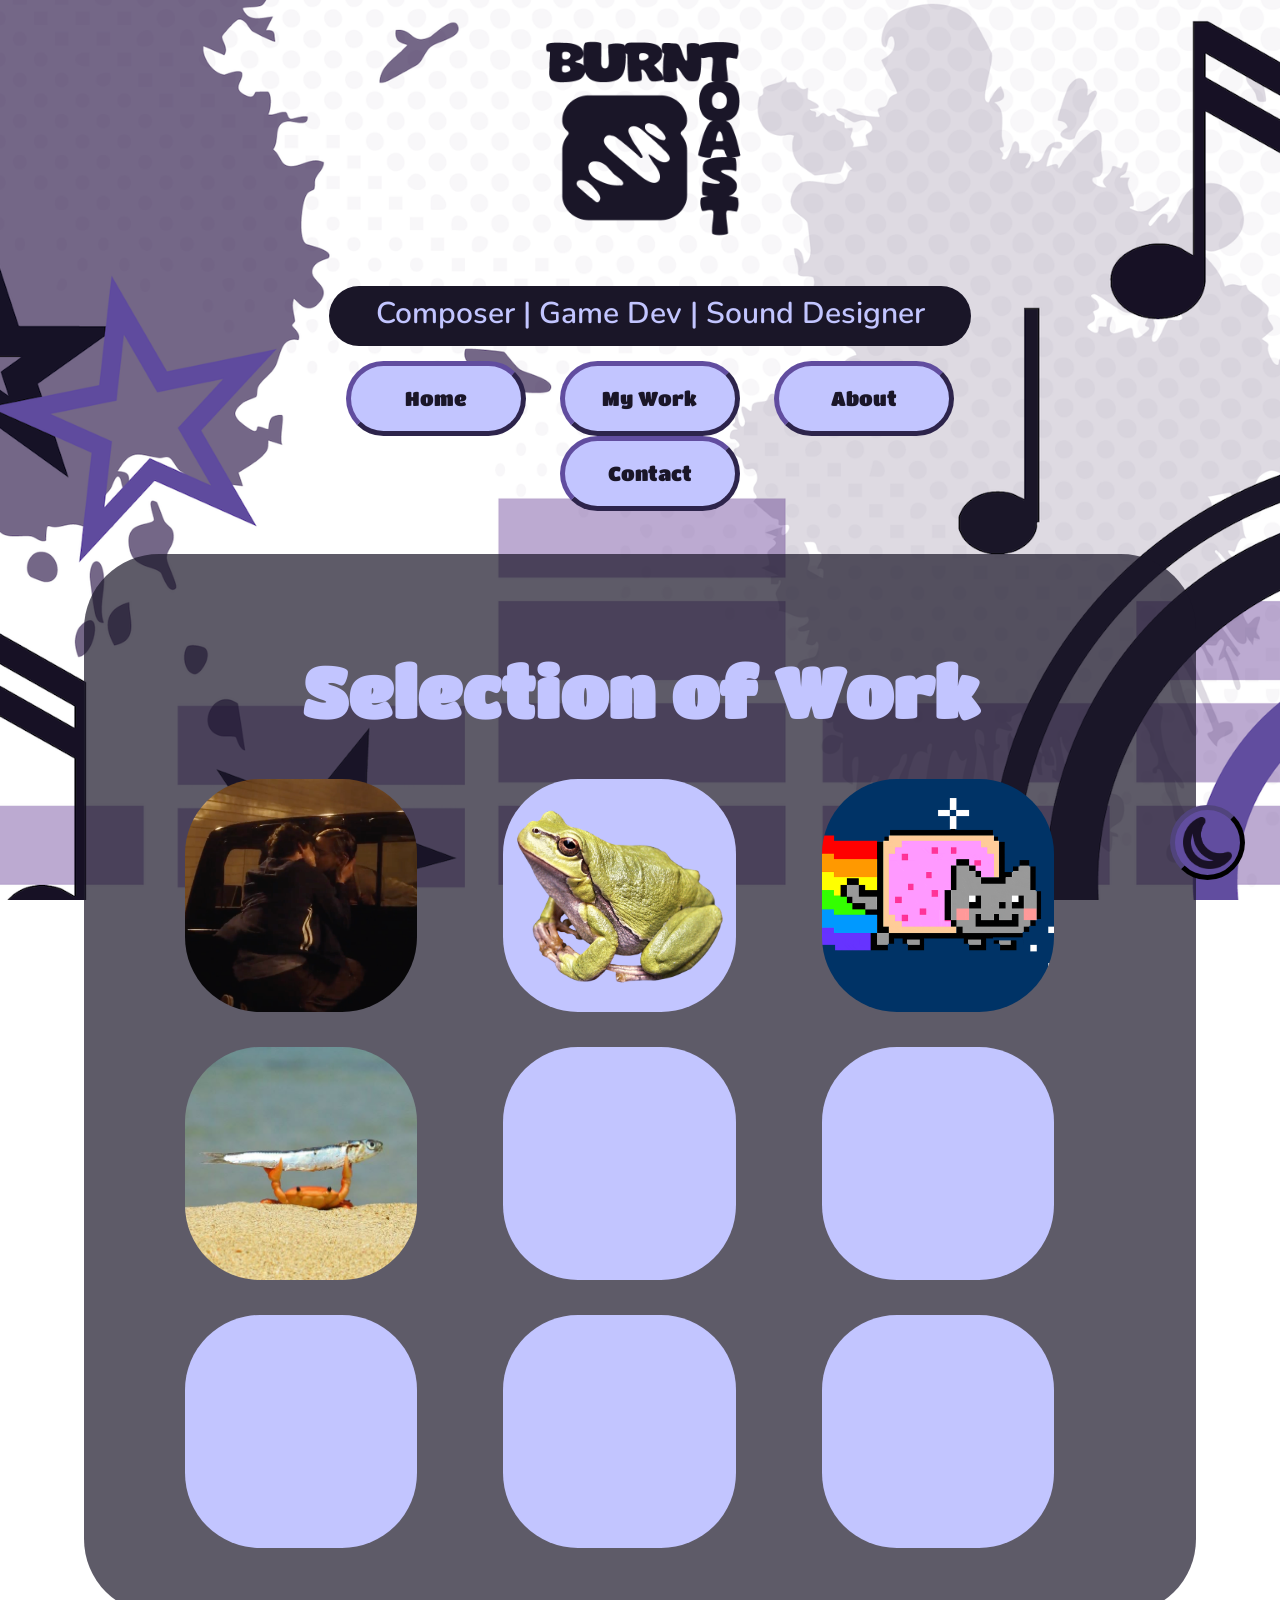
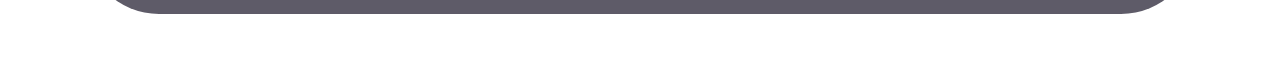
==== index.html @ e5d96123 "Implement video popup for work2 section Added overlay for work2 with a video popup." ====
<!DOCTYPE html>
<html lang="en">
    <title> Burnt Toast </title>
    <link rel="icon" type="img/png" href="images/logo_only.png">
    <head>
        <meta charset="UTF-8">
        <meta name="viewport" content="width=device-width, initial-scale=1.0">
        <link rel="stylesheet" href="portfolio_style.css">
        <script src="portfolio.js" defer></script>
    </head>
    <body>
        <header>
            <div>
                <img id="logo" src="images/logo.png"> 
            </div><br>
    
            <div class="title-container">
                <h3>Composer | Game Dev | Sound Designer</h3>
            </div>

            <nav class="button-container">
                <button onclick="location.href='index.html'">Home</button>
                <button>My Work</button>
                <button onclick="location.href='about.html'">About</button>
                <button onclick="location.href='contact.html'">Contact</button>
            </nav>

        </header>

       <br>

        <div class="container">
            <h1>Selection of Work</h1><br><br>

            <div class="portfolio-grid">
                <a href="#work1">
                    <button class="portfolio-btn" id="work-1"></button>
                </a>
                <a href="#work2">
                    <button class="portfolio-btn" id="work-2"></button>
                </a>
                <button class="portfolio-btn" id="work-3"></button>
                <button class="portfolio-btn" id="work-4"></button>
                <button class="portfolio-btn" id="work-5"></button>
                <button class="portfolio-btn" id="work-6"></button>
                <button class="portfolio-btn" id="work-7"></button>
                <button class="portfolio-btn" id="work-8"></button>
                <button class="portfolio-btn" id="work-9"></button>
            </div>
        </div>

        <div id="work1" class="overlay">
         <div class="popup">
                <div class="window-top">
                    <a href="#">
                        <button class="close-btn" aria-label="Close">✖</button>
                    </a>
                </div>
                <div class="video-window">
                    <iframe width="560" height="315" src="https://www.youtube.com/embed/g1ulXVeBucA?si=qQKRrXP6M-R_oeDP" allow="accelerometer; autoplay; clipboard-write; encrypted-media; gyroscope; picture-in-picture; web-share" allowfullscreen></iframe>
                </div>
            </div>
        </div>

        <div id="work2" class="overlay">
         <div class="popup">
                <div class="window-top">
                    <a href="#">
                        <button class="close-btn" aria-label="Close">✖</button>
                    </a>
                </div>
                <div class="video-window">
                    <iframe width="560" height="315" src="https://www.youtube.com/embed/Xpf5P7X0sNo?si=oYsHdub9m-ae8KLL" title="YouTube video player" frameborder="0" allow="accelerometer; autoplay; clipboard-write; encrypted-media; gyroscope; picture-in-picture; web-share" referrerpolicy="strict-origin-when-cross-origin" allowfullscreen></iframe>
                </div>
            </div>
        </div>
        
        <button id="darkmode-btn" class="darkmode-btn"></button>

        <footer></footer>
    </body>

</html>
---- portfolio_style.css ----
@import url('https://fonts.googleapis.com/css2?family=Titan+One&display=swap');
@import url('https://fonts.googleapis.com/css2?family=Nunito:ital,wght@0,200..1000;1,200..1000&display=swap');


:root{
    --background-image: 'images/busi\ card\ BEEG-01\ copy.png';
    --logo: "images/logo.png"
    --logo-only: "images/logo_only.png"
    --btn-background-colour: #ffffff
    --btn-border-colour: #c2c5ff
}

.light-mode{
    background-image: url('images/white-bg.png');
    --logo: "images/logo(purp).png"
    --logo-only: "images/logo_only(purp).png"
    --btn-background-colour: #614d9f
    --btn-border-colour: #1a1628
}


body {
    background-size: cover;
    background-position: center;
    background-repeat: no-repeat;
    background-attachment: fixed;
    
    height: 100vh;
    display: block;
    justify-content: center;
    align-items: center;

    cursor: url('images/forg.png'), auto;
}

#purple-bg {
    background-image: url('images/busi\ card\ BEEG-01\ copy.png');
}

#white-bg {
    background-image: url('images/white-bg.png');
}

footer {
    height: 50px;
}

button {
    width: 180px;
    height: 75px;
    margin-left: 15px;
    margin-right: 15px;
    border-radius: 75px;
    border-width: 5px;
    border-color: #614d9f;
    background-color: #c2c5ff;

    /*text*/
    color: #1a1628;
    font-family: 'Titan One';
    font-size: 20px;
    font-weight: 300;
}

button:hover {
    transform: scale(1.1);

    border-color: #c2c5ff;
    background-color: #ffffff;

    /*text*/
    color: #614d9f;
    font-family: 'Titan One';
    font-size: 20px;
    font-weight: 300;
}

.darkmode-btn {
    background-image: url(images/buttons/sun.png);
    background-size: 75%;
    background-position: center;
    background-repeat: no-repeat;
    background-color: #ffffff;
    border-color: #c2c5ff;

    width: 75px;
    height: 75px;
    display: block;
    position: fixed;

    bottom: 20px;
    right: 20px;
}

.contact-button {
    display: block;
    margin: 0;
    border: none;
    border-radius: 0px;
    width: 550px;
    height: 70px;

    background-color: rgba(0,0,0,0);
    background-size: 90%;
    background-position: left;
    background-repeat: no-repeat;
}

.contact-button:hover {
    transform: scale(1.2);
    background-color: rgba(0,0,0,0);
}

#youtube-btn {
    background-image: url('images/buttons/youtube.png');
}

#itch-btn {
    background-image: url('images/buttons/itch.png');
}

#bsky-btn {
    background-image: url('images/buttons/bsky.png');
}

header {
    top: 0;
    margin-top: 0;
    display: block;
    align-items: center;
    justify-content: center;
    width: 100%;
    padding: 10px;
}

header img {
    max-height: 240px;
    width: auto;
    display: block;
    margin: 0 auto 10px;
}

.logo {
    max-height: 240px;
    width: auto;
    display: block;
    margin: 0 auto 10px;
}

.title-container {
    margin: auto;
    width: 50%;
    height: 50px;
    border-radius: 75px;
    background-color: #1a1628;
    padding: 5px;

    justify-content: center;
    align-items: center;

    text-align: center;
    color: #c2c5ff;
    font-family: 'Nunito';
    font-weight: 600;
    font-size: 30px;
    line-height: 1.2;
}

.button-container {
    display: block;
    margin: auto;
    width: 60%;
    height: auto;
    padding: 15px;
    justify-content: space-between;
    align-items: center;

    text-align: center;
}

.contact-card {
    background-image: url('images/contact\ card\ blank.png');
    background-size: cover;
    background-position: center;
    background-repeat: no-repeat;

    align-items: flex-end;
    justify-content: flex-end;

    margin: 0 auto;
    margin-top: 5%;
    margin-bottom: 5%;
    display: flex;
    flex-direction: column;
    width: 120vh;
    height: 60vh;
    padding: 50px;
    border-radius: 65px;
}

.container {
    margin: 0 auto;
    display: block;
    width: 80%;
    padding: 50px;
    border-radius: 75px;
    background-color: rgba(26, 22, 40, .7);
    text-align: center;
    justify-content: center;
    align-items: center;
}

.portfolio-grid {
    margin: 0 auto;
    display: grid;
    width: 90%;
    grid-template-columns: 1fr 1fr 1fr;
    grid-template-rows: 1fr 1fr 1fr;
    row-gap: 5%;
    column-gap: 5%;
    align-content: center;
    margin-bottom: 5%;
}

.portfolio-btn {
    grid-area: unset;
    background-image: unset;
    background-size: cover;
    background-repeat: no-repeat;
    background-position: center;
    display: flex;
    justify-content: center;
    align-items: center;
    border-width: 0px;

    margin: 0px;

    aspect-ratio: 1 / 1;
    width: 85%;
    padding-top: 85%;
}

#work-1{
    background-image: url('images/perks-of-being-a-wallflower-thumbnail.png');
}

#work-2{
    background-image: url('images/forg.png');
    background-size: contain;
}

#work-3{
    background-image: url('images/nyan-cat.gif');
}

#work-4{
    background-image: url('images/crab.jpg');
}

#work-5{
    background-image: unset;
}

#work-6{
    background-image: unset;
}

#work-7{
    background-image: unset;
}

#work-8{
    background-image: unset;
}

#work-9{
    background-image: unset;
}

.article-grid {
    background-color: #614d9f;
    margin: 0 auto;
    display: grid;
    width: 90%;
    grid-template-columns: 1fr 1fr 1fr 1fr 1fr;
    grid-template-rows: 1fr 1fr 1fr 1fr 1fr;
    row-gap: 5%;
    column-gap: 5%;
    align-content: center;
    margin-bottom: 5%;
}

.article-grid img {
    border-radius: 75px;
}

.popup {
      margin: 70px auto;
      width: 500px;
      position:fixed;
      justify-self: center;
      align-self: center;
      z-index: 999;
      background: transparent;
}
.overlay {
    position: fixed;
    background-color: rgba(0, 0, 0, 0.5);
    top: 0;
    bottom: 0;
    left: 0;
    right: 0;
    visibility: hidden;
    opacity: 0;
    z-index: -1;

    display: flex;
    align-items: center;
    justify-content: center;
}
.overlay:target {
    visibility: visible;
    opacity: 1;
    z-index: 999;
}

.video-window {
    background-color: #c2c5ff;
    border: 3px solid #1a1628;
    border-top: 0px;
    border-radius: 0px 0px 15px 15px;
    height: auto;
    width: 600px;
    padding: 20px 10px;
    display: flex;

    justify-content: center;
    align-items: center;
}
.window-top {
    background-color: #614d9f;
    border: 3px solid #1a1628;
    border-radius: 15px 15px 0px 0px;
    height: 50px;
    width: 600px;
    padding: 0px 10px;
    display: flex;

    justify-content: right;
    align-items: center;
}

.close-btn {
    background-color: #c2c5ff;
    border: 3px solid #1a1628;
    border-radius: 5px;
    width: auto;
    height: auto;
}



h1 {
    text-align: center;
    color: #c2c5ff;
    font-family: 'Titan One';
    font-size: 70px;
}

h2 {
    text-align: center;
    color: #c2c5ff;
    font-family: 'Titan One';
    font-size: 50px;
}

h3 {
    margin-top: 5px;
    color: #c2c5ff;
    font-family: 'Nunito';
    font-weight: 600;
    font-size: 30px;
}

p {
    color: #c2c5ff;
    font-family: 'Nunito';
    font-weight: 300;
    font-size: 20px;
}
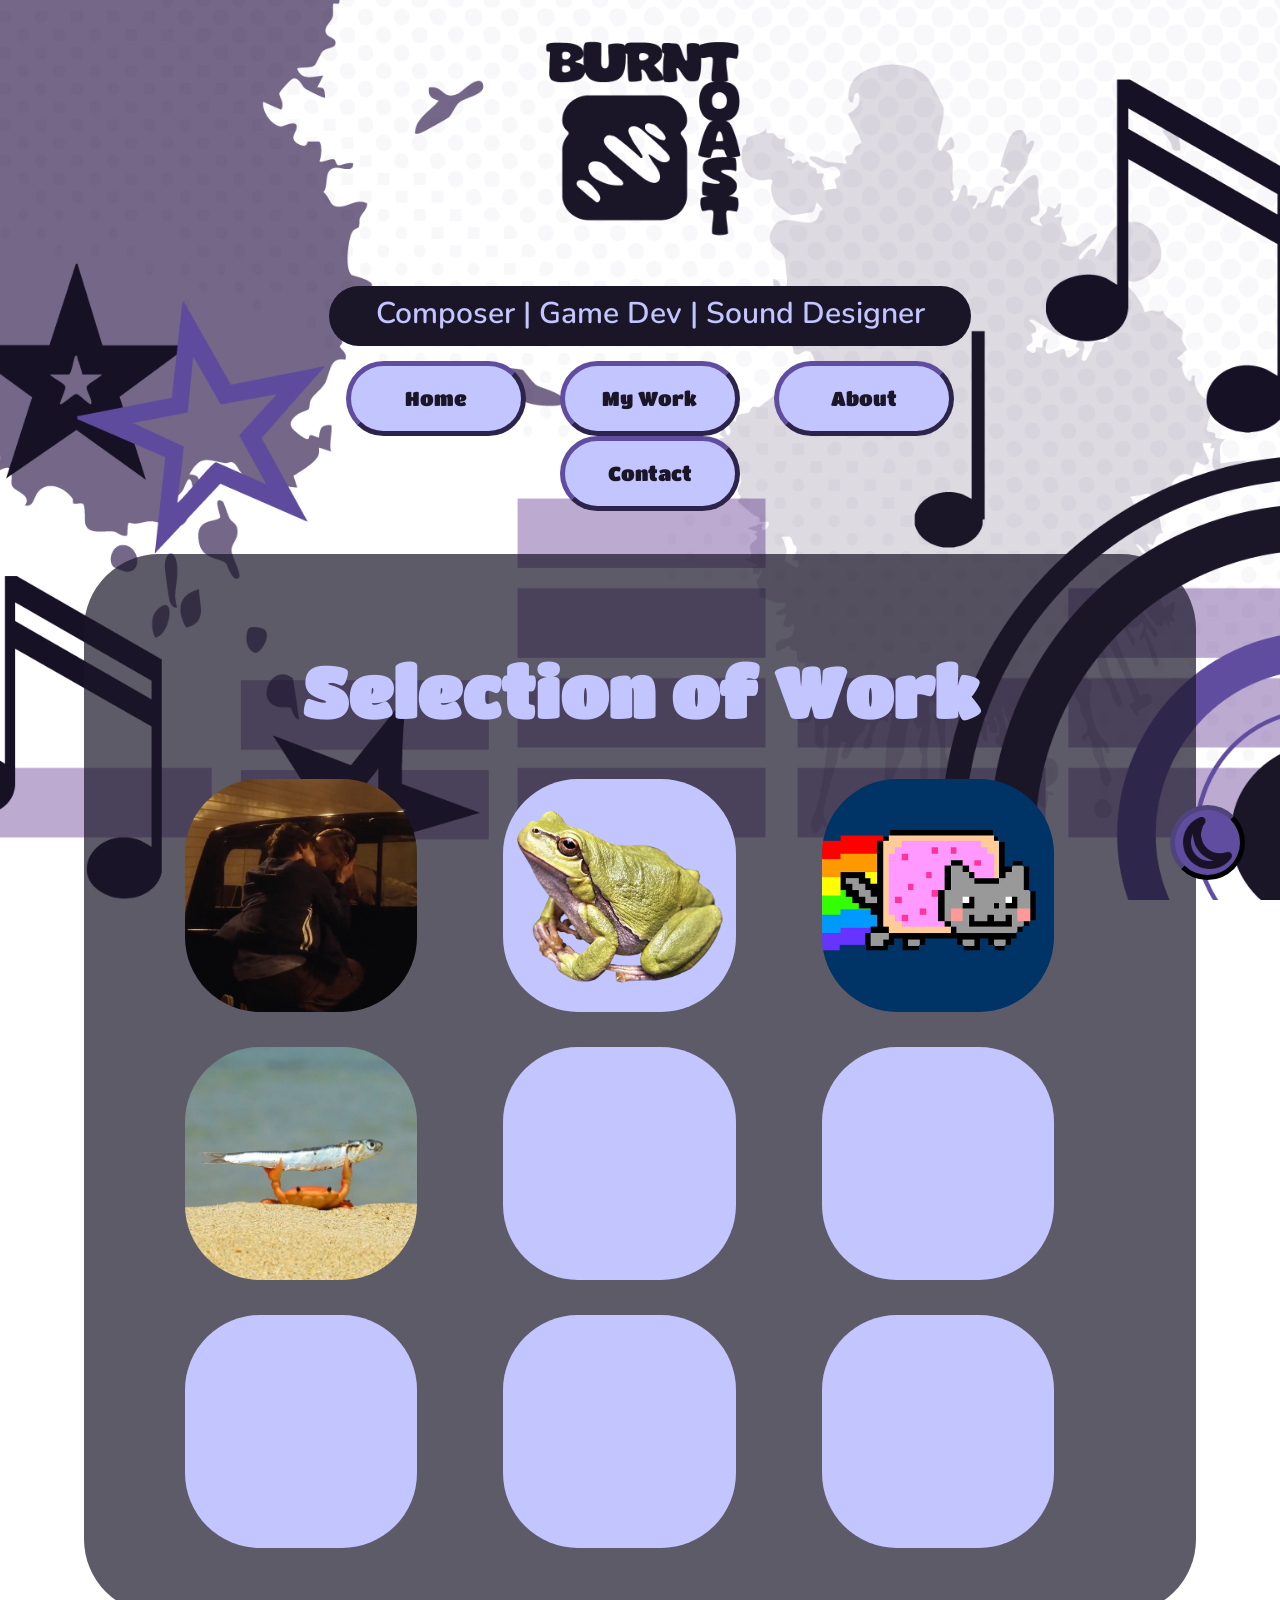
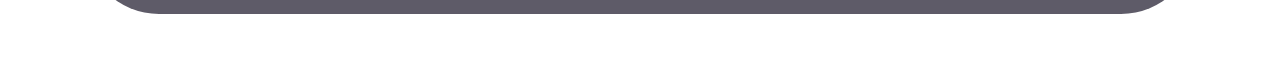
==== commit 68d3e6b6: "Add id attribute to iframes in index.html" ====
--- a/index.html
+++ b/index.html
@@ -57,7 +57,7 @@
                     </a>
                 </div>
                 <div class="video-window">
-                    <iframe width="560" height="315" src="https://www.youtube.com/embed/g1ulXVeBucA?si=qQKRrXP6M-R_oeDP" allow="accelerometer; autoplay; clipboard-write; encrypted-media; gyroscope; picture-in-picture; web-share" allowfullscreen></iframe>
+                    <iframe id="video" width="560" height="315" src="https://www.youtube.com/embed/g1ulXVeBucA?si=qQKRrXP6M-R_oeDP" allow="accelerometer; autoplay; clipboard-write; encrypted-media; gyroscope; picture-in-picture; web-share" allowfullscreen></iframe>
                 </div>
             </div>
         </div>
@@ -70,7 +70,7 @@
                     </a>
                 </div>
                 <div class="video-window">
-                    <iframe width="560" height="315" src="https://www.youtube.com/embed/Xpf5P7X0sNo?si=oYsHdub9m-ae8KLL" title="YouTube video player" frameborder="0" allow="accelerometer; autoplay; clipboard-write; encrypted-media; gyroscope; picture-in-picture; web-share" referrerpolicy="strict-origin-when-cross-origin" allowfullscreen></iframe>
+                    <iframe id="video" width="560" height="315" src="https://www.youtube.com/embed/Xpf5P7X0sNo?si=oYsHdub9m-ae8KLL" title="YouTube video player" frameborder="0" allow="accelerometer; autoplay; clipboard-write; encrypted-media; gyroscope; picture-in-picture; web-share" referrerpolicy="strict-origin-when-cross-origin" allowfullscreen></iframe>
                 </div>
             </div>
         </div>
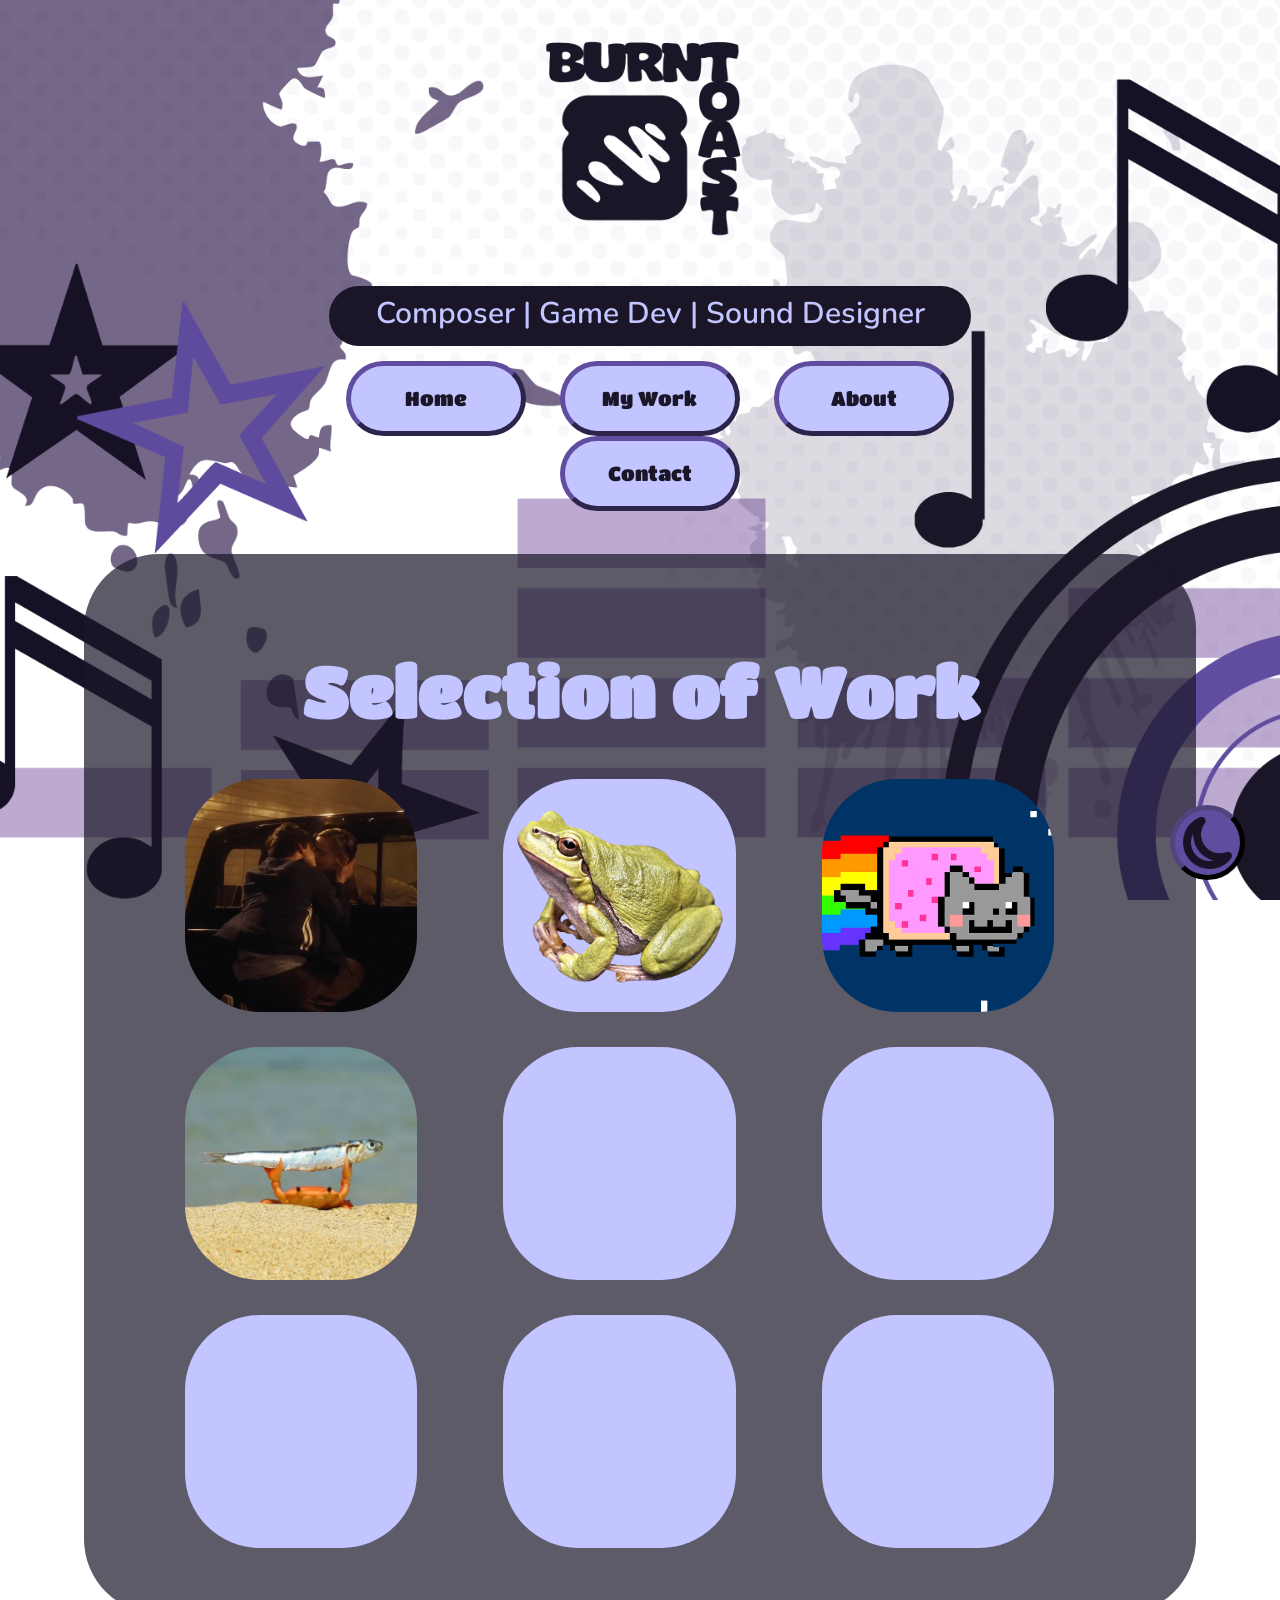
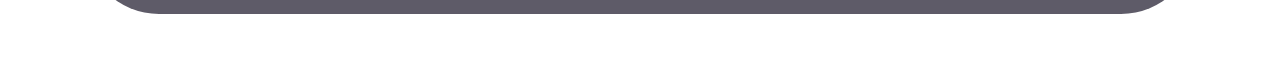
==== commit eb9ecd78: "Enhance index.html with new overlay and video updates Added overlay for work3 and updated video sour" ====
--- a/index.html
+++ b/index.html
@@ -39,13 +39,28 @@
                 <a href="#work2">
                     <button class="portfolio-btn" id="work-2"></button>
                 </a>
-                <button class="portfolio-btn" id="work-3"></button>
+                <a href="#work3">
+                    <button class="portfolio-btn" id="work-3"></button>
+                </a>
                 <button class="portfolio-btn" id="work-4"></button>
                 <button class="portfolio-btn" id="work-5"></button>
                 <button class="portfolio-btn" id="work-6"></button>
                 <button class="portfolio-btn" id="work-7"></button>
                 <button class="portfolio-btn" id="work-8"></button>
                 <button class="portfolio-btn" id="work-9"></button>
+            </div>
+        </div>
+
+        <div id="dud cos it wont work without this" class="overlay">
+         <div class="popup">
+                <div class="window-top">
+                    <a href="#">
+                        <button class="close-btn" aria-label="Close">✖</button>
+                    </a>
+                </div>
+                <div class="video-window">
+                    <iframe id="video" width="560" height="315" src="https://www.youtube.com/embed/g1ulXVeBucA?si=6zkkTfJwKCC04uoI" title="YouTube video player" allow="accelerometer; autoplay; clipboard-write; encrypted-media; gyroscope; picture-in-picture; web-share" referrerpolicy="strict-origin-when-cross-origin" allowfullscreen></iframe>
+                </div>
             </div>
         </div>
 
@@ -57,7 +72,7 @@
                     </a>
                 </div>
                 <div class="video-window">
-                    <iframe id="video" width="560" height="315" src="https://www.youtube.com/embed/g1ulXVeBucA?si=qQKRrXP6M-R_oeDP" allow="accelerometer; autoplay; clipboard-write; encrypted-media; gyroscope; picture-in-picture; web-share" allowfullscreen></iframe>
+                    <iframe id="video" width="560" height="315" src="https://www.youtube.com/embed/g1ulXVeBucA?si=6zkkTfJwKCC04uoI" title="YouTube video player" allow="accelerometer; autoplay; clipboard-write; encrypted-media; gyroscope; picture-in-picture; web-share" referrerpolicy="strict-origin-when-cross-origin" allowfullscreen></iframe>
                 </div>
             </div>
         </div>
@@ -70,7 +85,20 @@
                     </a>
                 </div>
                 <div class="video-window">
-                    <iframe id="video" width="560" height="315" src="https://www.youtube.com/embed/Xpf5P7X0sNo?si=oYsHdub9m-ae8KLL" title="YouTube video player" frameborder="0" allow="accelerometer; autoplay; clipboard-write; encrypted-media; gyroscope; picture-in-picture; web-share" referrerpolicy="strict-origin-when-cross-origin" allowfullscreen></iframe>
+                    <iframe id="video" width="560" height="315" src="https://www.youtube.com/embed/Xpf5P7X0sNo?si=oYsHdub9m-ae8KLL" title="YouTube video player" allow="accelerometer; autoplay; clipboard-write; encrypted-media; gyroscope; picture-in-picture; web-share" referrerpolicy="strict-origin-when-cross-origin" allowfullscreen></iframe>
+                </div>
+            </div>
+        </div>
+
+        <div id="work3" class="overlay">
+         <div class="popup">
+                <div class="window-top">
+                    <a href="#">
+                        <button class="close-btn" aria-label="Close">✖</button>
+                    </a>
+                </div>
+                <div class="video-window">
+                    <iframe id="video" width="560" height="315" src="https://www.youtube.com/embed/Xpf5P7X0sNo?si=oYsHdub9m-ae8KLL" title="YouTube video player" allow="accelerometer; autoplay; clipboard-write; encrypted-media; gyroscope; picture-in-picture; web-share" referrerpolicy="strict-origin-when-cross-origin" allowfullscreen></iframe>
                 </div>
             </div>
         </div>
--- a/portfolio_style.css
+++ b/portfolio_style.css
@@ -3,7 +3,7 @@
 
 
 :root{
-    --background-image: 'images/busi\ card\ BEEG-01\ copy.png';
+    --background-image: 'images/purp-bg.png';
     --logo: "images/logo.png"
     --logo-only: "images/logo_only.png"
     --btn-background-colour: #ffffff
@@ -34,7 +34,7 @@
 }
 
 #purple-bg {
-    background-image: url('images/busi\ card\ BEEG-01\ copy.png');
+    background-image: url('images/purp-bg.png');
 }
 
 #white-bg {
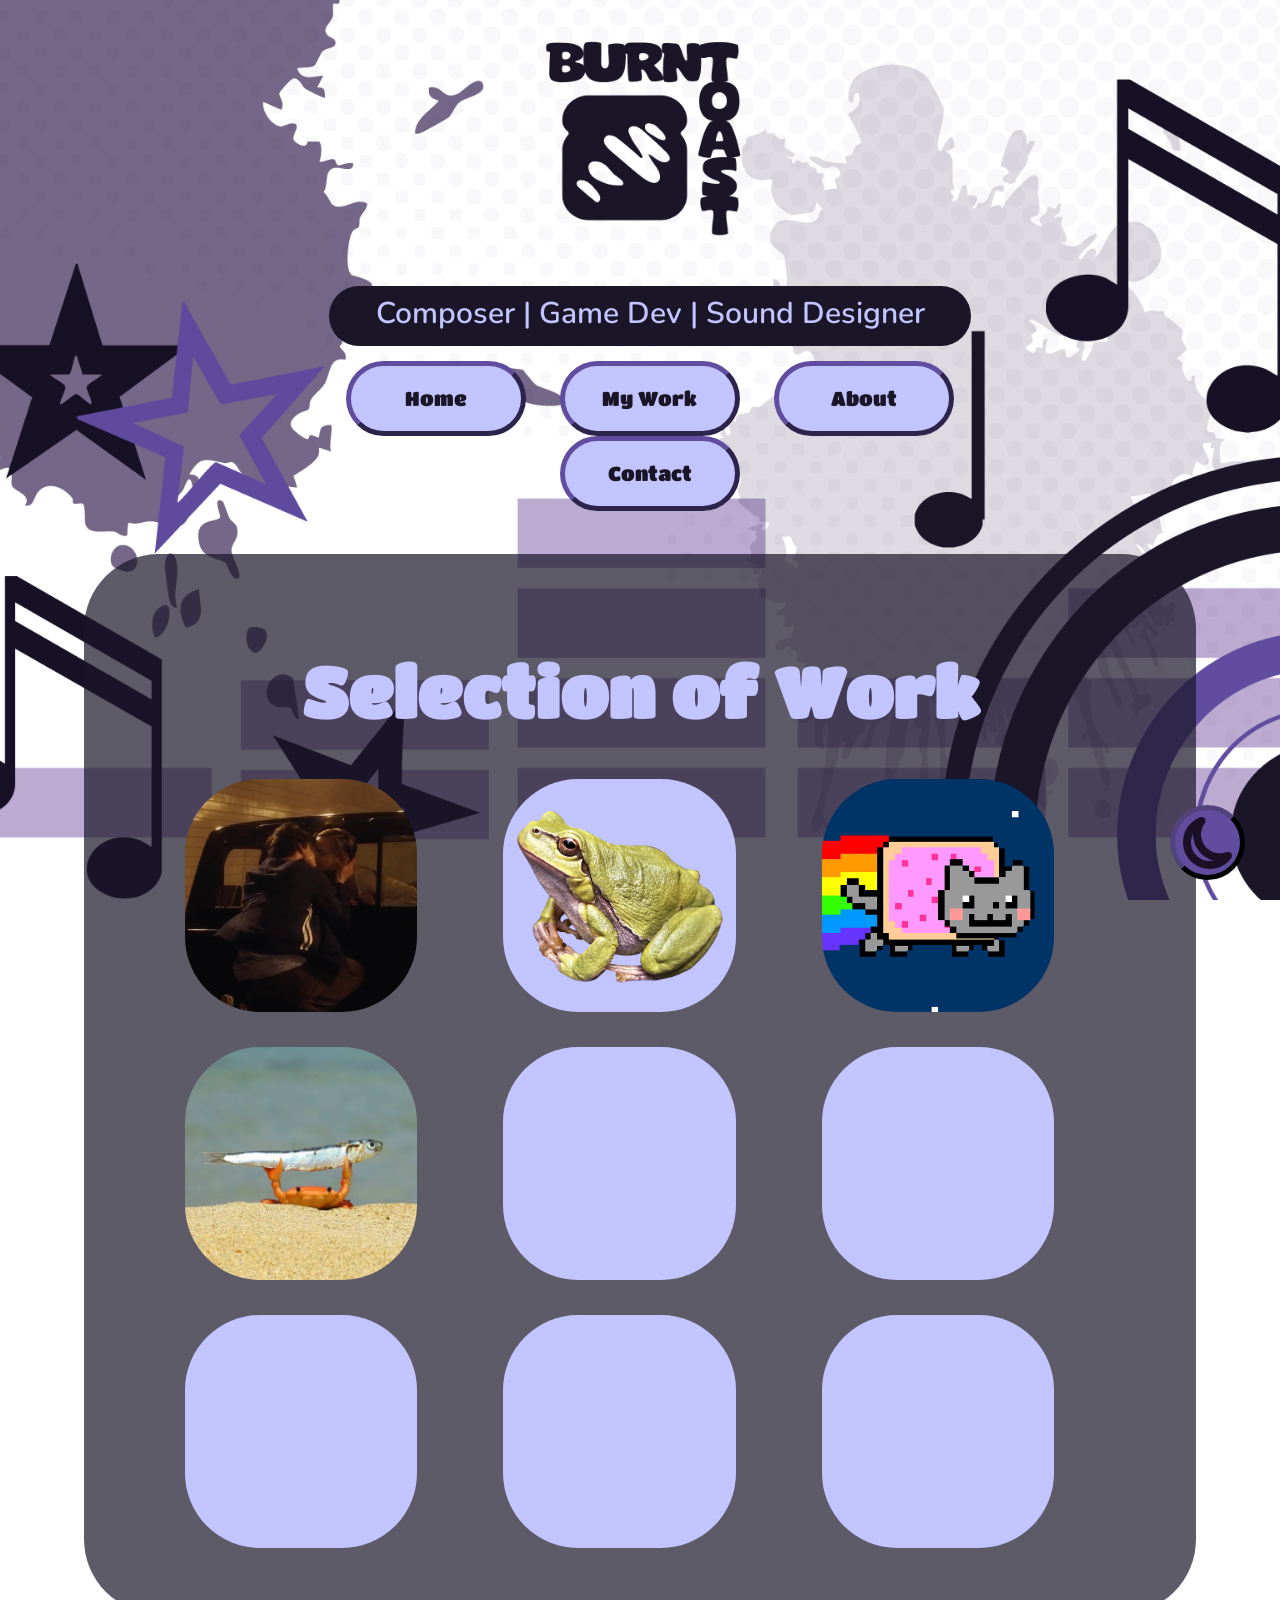
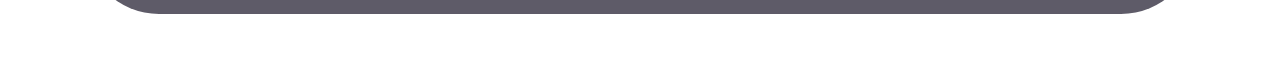
==== commit fd11e0a2: "Replace iframe IDs and maintain video sources" ====
--- a/index.html
+++ b/index.html
@@ -72,7 +72,7 @@
                     </a>
                 </div>
                 <div class="video-window">
-                    <iframe id="video" width="560" height="315" src="https://www.youtube.com/embed/g1ulXVeBucA?si=6zkkTfJwKCC04uoI" title="YouTube video player" allow="accelerometer; autoplay; clipboard-write; encrypted-media; gyroscope; picture-in-picture; web-share" referrerpolicy="strict-origin-when-cross-origin" allowfullscreen></iframe>
+                    <iframe id="video1" width="560" height="315" src="https://www.youtube.com/embed/g1ulXVeBucA?si=6zkkTfJwKCC04uoI" title="YouTube video player" allow="accelerometer; autoplay; clipboard-write; encrypted-media; gyroscope; picture-in-picture; web-share" referrerpolicy="strict-origin-when-cross-origin" allowfullscreen></iframe>
                 </div>
             </div>
         </div>
@@ -85,7 +85,7 @@
                     </a>
                 </div>
                 <div class="video-window">
-                    <iframe id="video" width="560" height="315" src="https://www.youtube.com/embed/Xpf5P7X0sNo?si=oYsHdub9m-ae8KLL" title="YouTube video player" allow="accelerometer; autoplay; clipboard-write; encrypted-media; gyroscope; picture-in-picture; web-share" referrerpolicy="strict-origin-when-cross-origin" allowfullscreen></iframe>
+                    <iframe id="video2" width="560" height="315" src="https://www.youtube.com/embed/Xpf5P7X0sNo?si=oYsHdub9m-ae8KLL" title="YouTube video player" allow="accelerometer; autoplay; clipboard-write; encrypted-media; gyroscope; picture-in-picture; web-share" referrerpolicy="strict-origin-when-cross-origin" allowfullscreen></iframe>
                 </div>
             </div>
         </div>
@@ -98,7 +98,7 @@
                     </a>
                 </div>
                 <div class="video-window">
-                    <iframe id="video" width="560" height="315" src="https://www.youtube.com/embed/Xpf5P7X0sNo?si=oYsHdub9m-ae8KLL" title="YouTube video player" allow="accelerometer; autoplay; clipboard-write; encrypted-media; gyroscope; picture-in-picture; web-share" referrerpolicy="strict-origin-when-cross-origin" allowfullscreen></iframe>
+                    <iframe id="video3" width="560" height="315" src="https://www.youtube.com/embed/Xpf5P7X0sNo?si=oYsHdub9m-ae8KLL" title="YouTube video player" allow="accelerometer; autoplay; clipboard-write; encrypted-media; gyroscope; picture-in-picture; web-share" referrerpolicy="strict-origin-when-cross-origin" allowfullscreen></iframe>
                 </div>
             </div>
         </div>
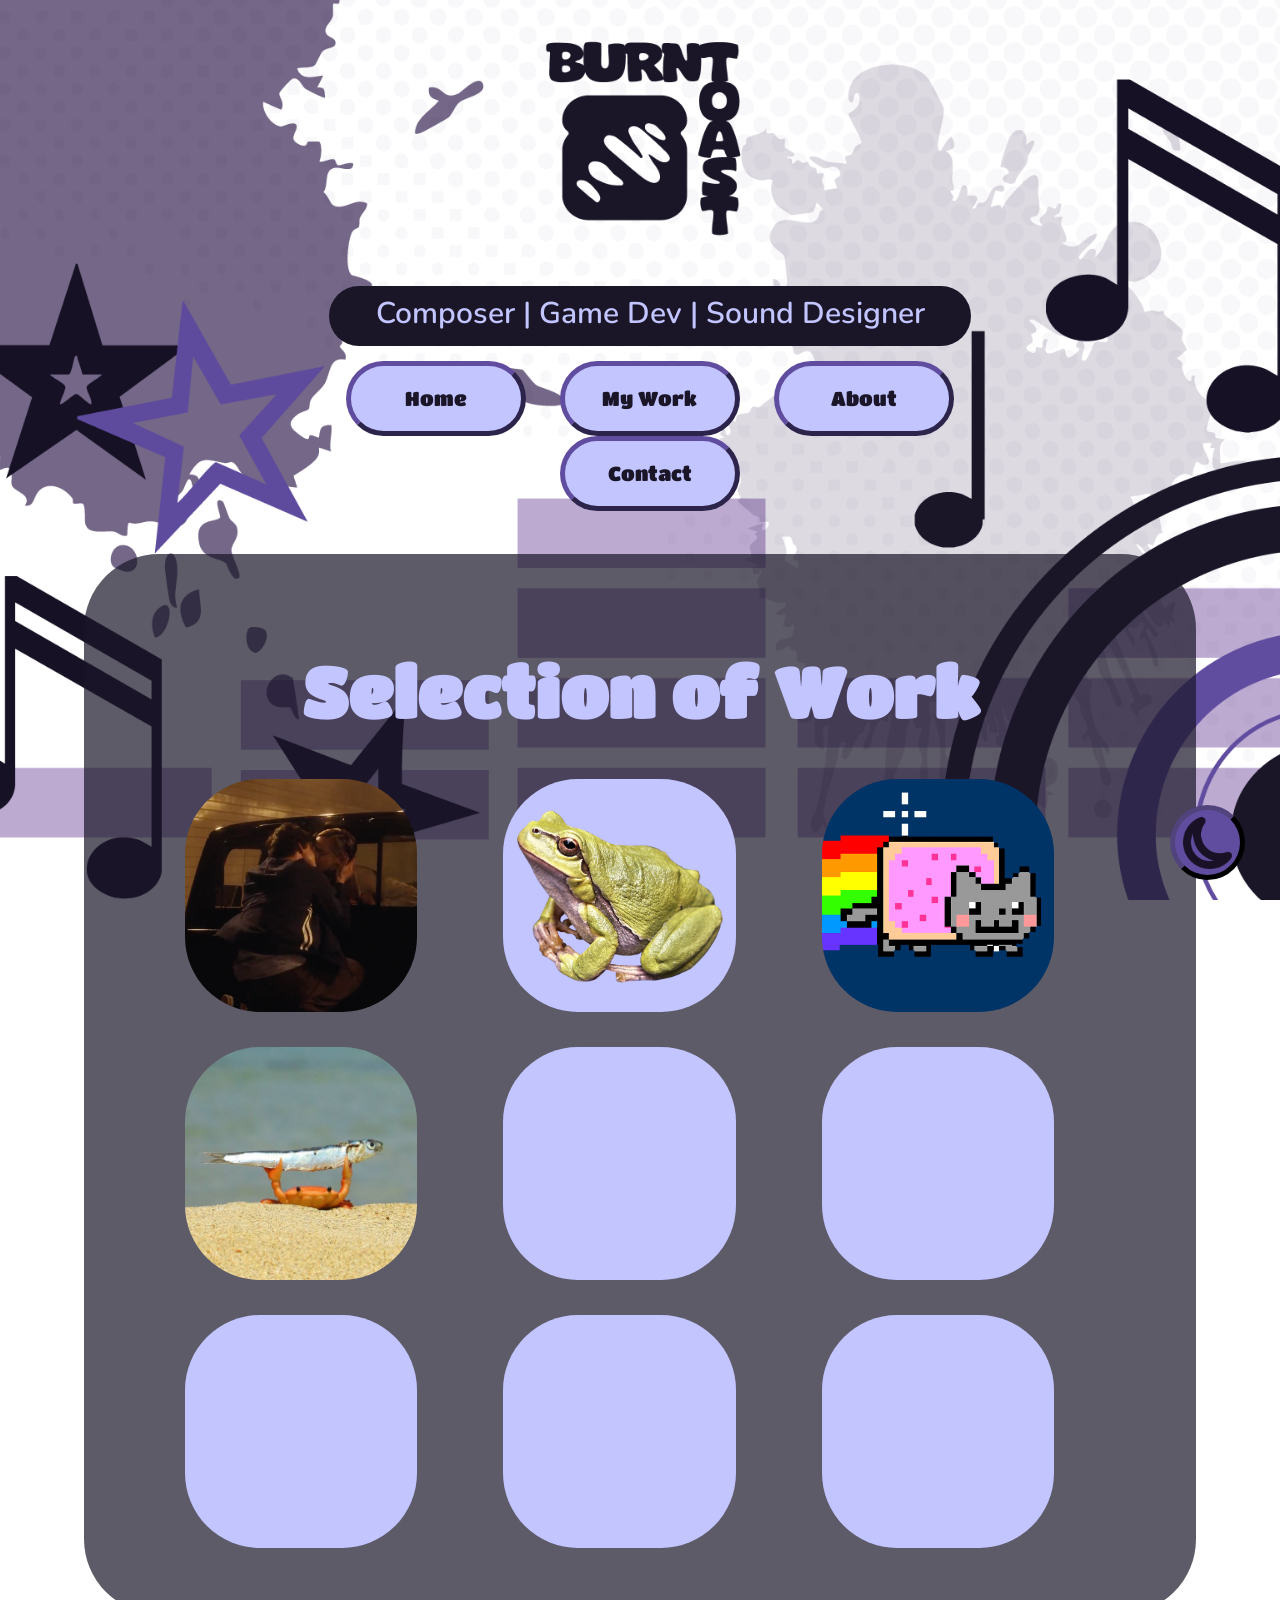
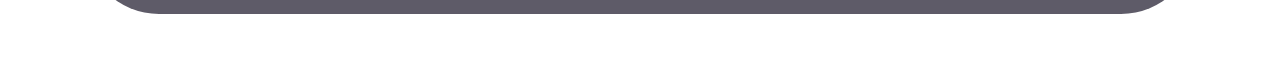
==== commit 70db94ee: "Add audio element and improve dark mode button Added audio element for button sound and enhanced dar" ====
--- a/index.html
+++ b/index.html
@@ -51,6 +51,8 @@
             </div>
         </div>
 
+        <audio id="btn-sound" src="button.wav"></audio>
+
         <div id="dud cos it wont work without this" class="overlay">
          <div class="popup">
                 <div class="window-top">
@@ -102,8 +104,21 @@
                 </div>
             </div>
         </div>
+
+        <div id="generic" class="overlay">
+         <div class="popup">
+                <div class="window-top">
+                    <a href="#">
+                        <button id="X" class="close-btn" aria-label="Close">✖</button>
+                    </a>
+                </div>
+                <div class="video-window">
+                    <iframe id="videoo" width="560" height="315" src="https://www.youtube.com/embed/g1ulXVeBucA?si=6zkkTfJwKCC04uoI" title="YouTube video player" allow="accelerometer; autoplay; clipboard-write; encrypted-media; gyroscope; picture-in-picture; web-share" referrerpolicy="strict-origin-when-cross-origin" allowfullscreen></iframe>
+                </div>
+            </div>
+        </div>
         
-        <button id="darkmode-btn" class="darkmode-btn"></button>
+        <button id="darkmode-btn" class="darkmode-btn" aria-label="Dark Mode Toggle"></button>
 
         <footer></footer>
     </body>
--- a/portfolio_style.css
+++ b/portfolio_style.css
@@ -356,6 +356,7 @@
     border-radius: 5px;
     width: auto;
     height: auto;
+    z-index: 999;
 }
 
 
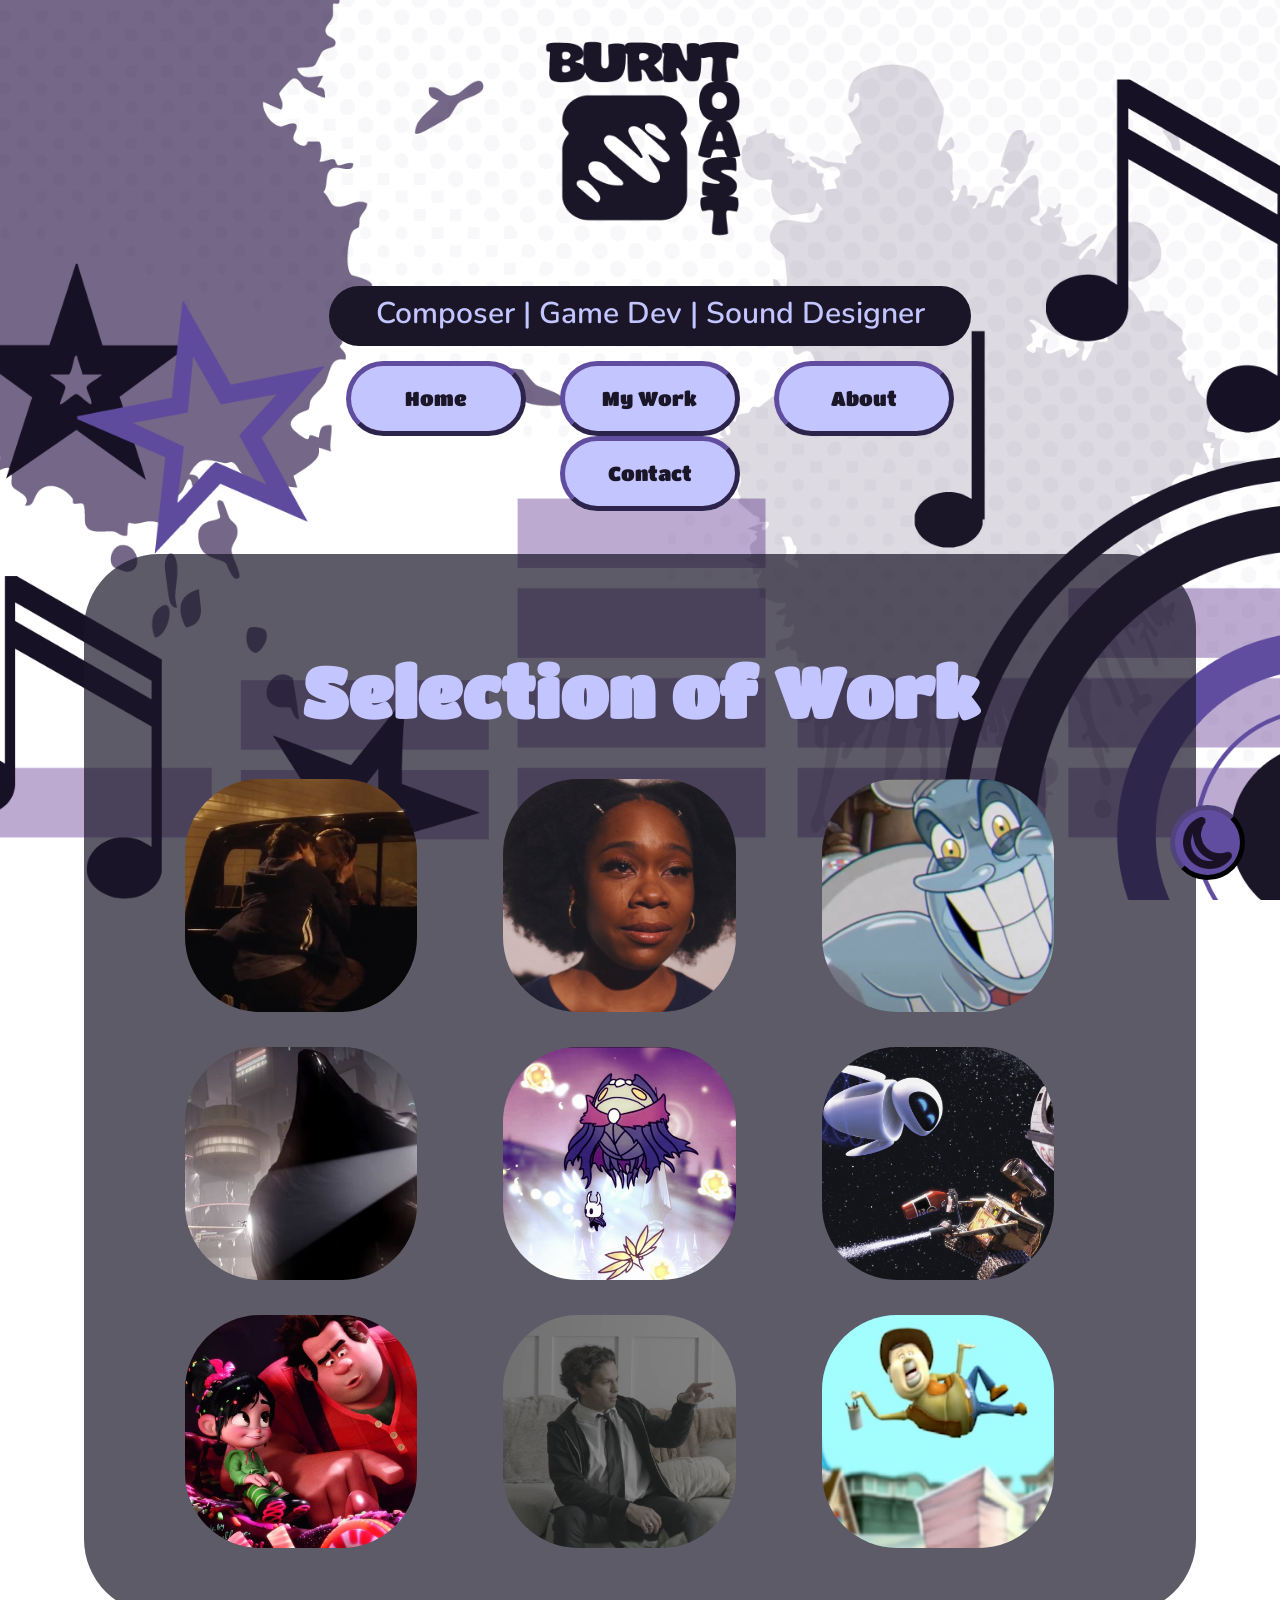
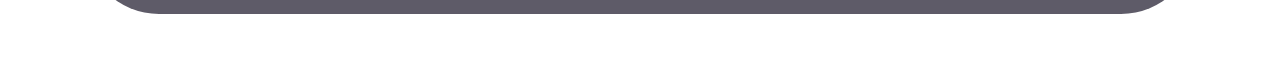
==== commit d5abd8fe: "Refactor portfolio buttons and remove overlays Replaced anchor tags with buttons for portfolio items" ====
--- a/index.html
+++ b/index.html
@@ -33,15 +33,9 @@
             <h1>Selection of Work</h1><br><br>
 
             <div class="portfolio-grid">
-                <a href="#work1">
-                    <button class="portfolio-btn" id="work-1"></button>
-                </a>
-                <a href="#work2">
-                    <button class="portfolio-btn" id="work-2"></button>
-                </a>
-                <a href="#work3">
-                    <button class="portfolio-btn" id="work-3"></button>
-                </a>
+                <button class="portfolio-btn" id="work-1"></button>
+                <button class="portfolio-btn" id="work-2"></button>
+                <button class="portfolio-btn" id="work-3"></button>
                 <button class="portfolio-btn" id="work-4"></button>
                 <button class="portfolio-btn" id="work-5"></button>
                 <button class="portfolio-btn" id="work-6"></button>
@@ -52,58 +46,6 @@
         </div>
 
         <audio id="btn-sound" src="button.wav"></audio>
-
-        <div id="dud cos it wont work without this" class="overlay">
-         <div class="popup">
-                <div class="window-top">
-                    <a href="#">
-                        <button class="close-btn" aria-label="Close">✖</button>
-                    </a>
-                </div>
-                <div class="video-window">
-                    <iframe id="video" width="560" height="315" src="https://www.youtube.com/embed/g1ulXVeBucA?si=6zkkTfJwKCC04uoI" title="YouTube video player" allow="accelerometer; autoplay; clipboard-write; encrypted-media; gyroscope; picture-in-picture; web-share" referrerpolicy="strict-origin-when-cross-origin" allowfullscreen></iframe>
-                </div>
-            </div>
-        </div>
-
-        <div id="work1" class="overlay">
-         <div class="popup">
-                <div class="window-top">
-                    <a href="#">
-                        <button class="close-btn" aria-label="Close">✖</button>
-                    </a>
-                </div>
-                <div class="video-window">
-                    <iframe id="video1" width="560" height="315" src="https://www.youtube.com/embed/g1ulXVeBucA?si=6zkkTfJwKCC04uoI" title="YouTube video player" allow="accelerometer; autoplay; clipboard-write; encrypted-media; gyroscope; picture-in-picture; web-share" referrerpolicy="strict-origin-when-cross-origin" allowfullscreen></iframe>
-                </div>
-            </div>
-        </div>
-
-        <div id="work2" class="overlay">
-         <div class="popup">
-                <div class="window-top">
-                    <a href="#">
-                        <button class="close-btn" aria-label="Close">✖</button>
-                    </a>
-                </div>
-                <div class="video-window">
-                    <iframe id="video2" width="560" height="315" src="https://www.youtube.com/embed/Xpf5P7X0sNo?si=oYsHdub9m-ae8KLL" title="YouTube video player" allow="accelerometer; autoplay; clipboard-write; encrypted-media; gyroscope; picture-in-picture; web-share" referrerpolicy="strict-origin-when-cross-origin" allowfullscreen></iframe>
-                </div>
-            </div>
-        </div>
-
-        <div id="work3" class="overlay">
-         <div class="popup">
-                <div class="window-top">
-                    <a href="#">
-                        <button class="close-btn" aria-label="Close">✖</button>
-                    </a>
-                </div>
-                <div class="video-window">
-                    <iframe id="video3" width="560" height="315" src="https://www.youtube.com/embed/Xpf5P7X0sNo?si=oYsHdub9m-ae8KLL" title="YouTube video player" allow="accelerometer; autoplay; clipboard-write; encrypted-media; gyroscope; picture-in-picture; web-share" referrerpolicy="strict-origin-when-cross-origin" allowfullscreen></iframe>
-                </div>
-            </div>
-        </div>
 
         <div id="generic" class="overlay">
          <div class="popup">
--- a/portfolio_style.css
+++ b/portfolio_style.css
@@ -245,36 +245,36 @@
 }
 
 #work-2{
-    background-image: url('images/forg.png');
+    background-image: url('images/soeur-celeste-thumbnail.png');
     background-size: contain;
 }
 
 #work-3{
-    background-image: url('images/nyan-cat.gif');
+    background-image: url('images/chef-saltbaker-thumbnail.png');
 }
 
 #work-4{
-    background-image: url('images/crab.jpg');
+    background-image: url('images/nimona-thumbnail.png');
 }
 
 #work-5{
-    background-image: unset;
+    background-image: url('images/hollow-knight-thumbnail.png');
 }
 
 #work-6{
-    background-image: unset;
+    background-image: url('images/wall-e-thumbnail.png');
 }
 
 #work-7{
-    background-image: unset;
+    background-image: url('images/wreck-it-relph-thumbnail.png');
 }
 
 #work-8{
-    background-image: unset;
+    background-image: url('images/lost-in-the-sauce-thumbnail.png');
 }
 
 #work-9{
-    background-image: unset;
+    background-image: url('images/painting-day-thumbnail.png');
 }
 
 .article-grid {
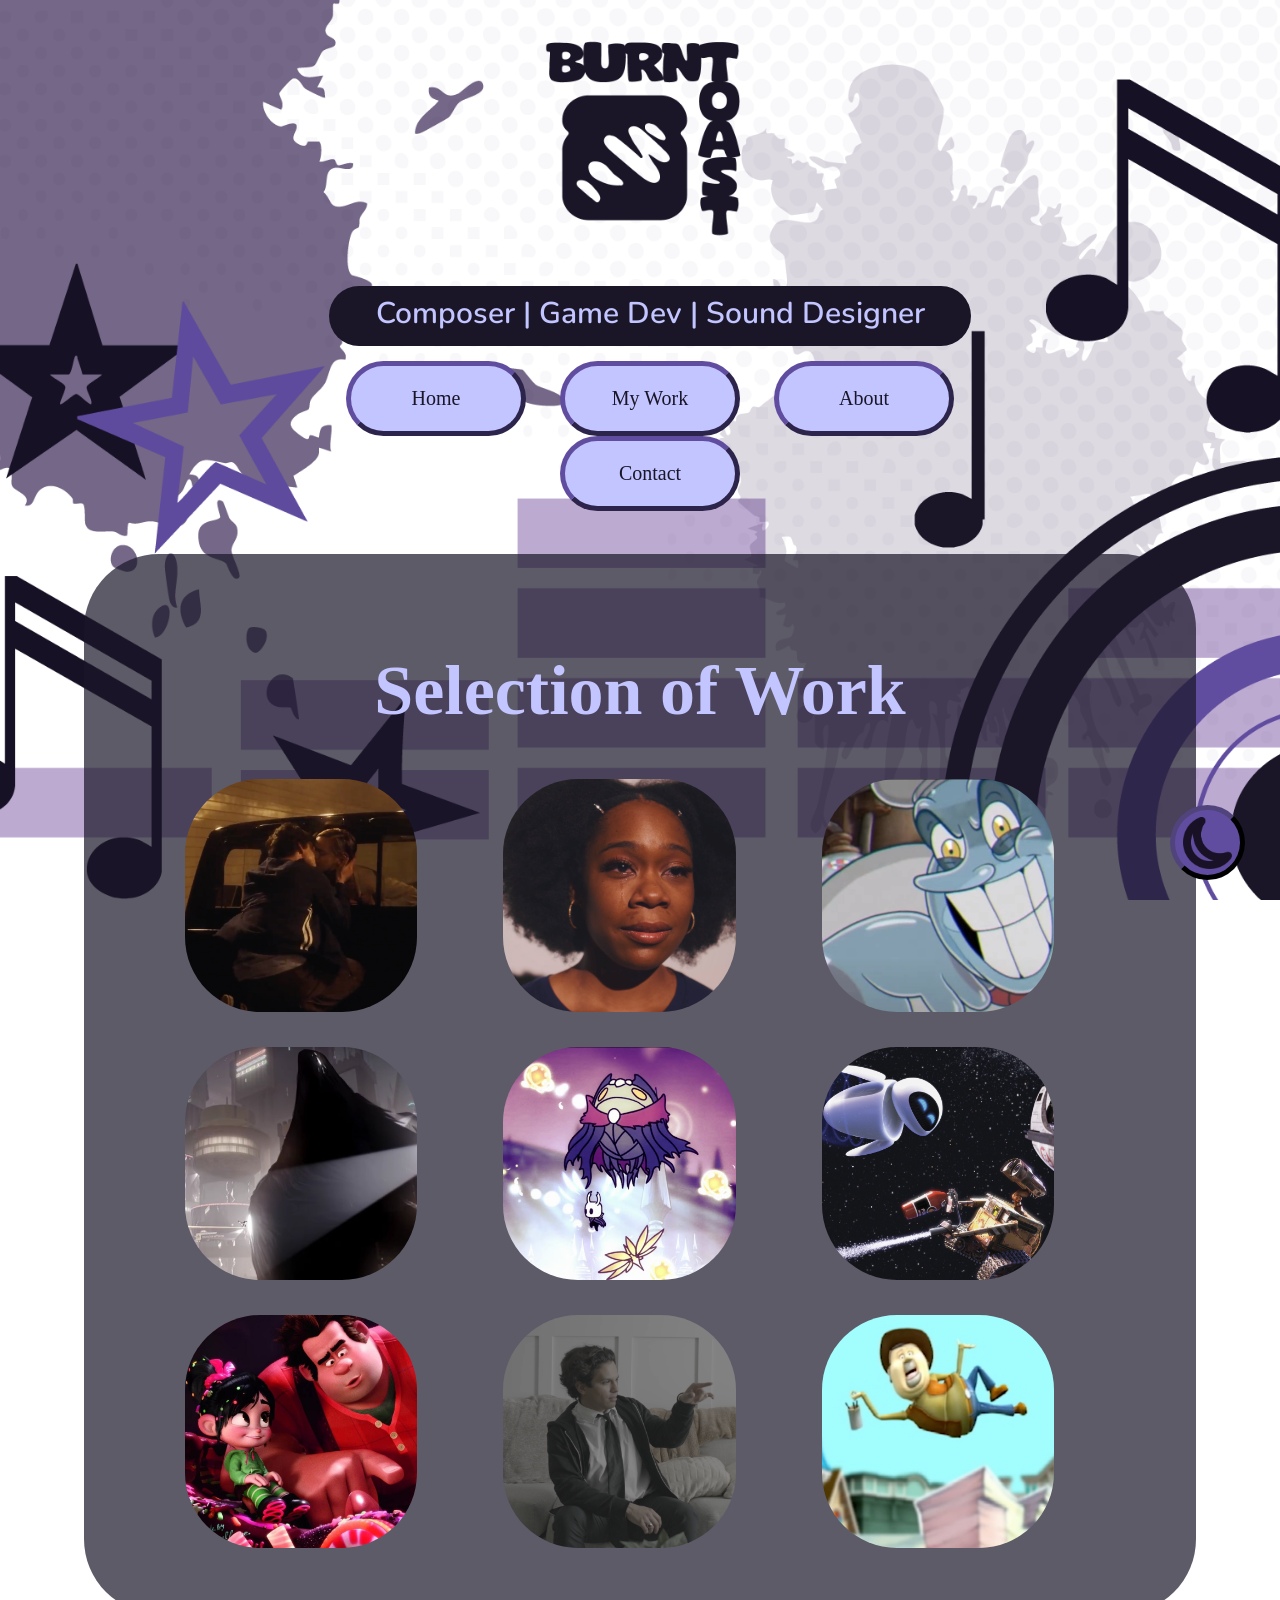
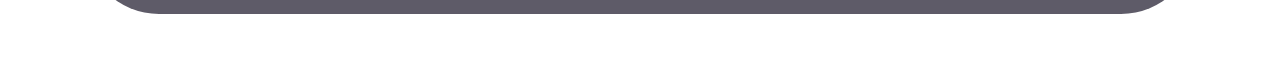
==== commit c9790828: "Update iframe element in index.html" ====
--- a/index.html
+++ b/index.html
@@ -20,7 +20,7 @@
 
             <nav class="button-container">
                 <button onclick="location.href='index.html'">Home</button>
-                <button>My Work</button>
+                <button onclick="location.href='my-works.html'">My Work</button>
                 <button onclick="location.href='about.html'">About</button>
                 <button onclick="location.href='contact.html'">Contact</button>
             </nav>
@@ -55,7 +55,7 @@
                     </a>
                 </div>
                 <div class="video-window">
-                    <iframe id="videoo" width="560" height="315" src="https://www.youtube.com/embed/g1ulXVeBucA?si=6zkkTfJwKCC04uoI" title="YouTube video player" allow="accelerometer; autoplay; clipboard-write; encrypted-media; gyroscope; picture-in-picture; web-share" referrerpolicy="strict-origin-when-cross-origin" allowfullscreen></iframe>
+                    <iframe class="videoo" id="videoo" width="560" height="315" src="" title="YouTube video player" frameborder="0" allow="accelerometer; autoplay; clipboard-write; encrypted-media; gyroscope; picture-in-picture; web-share" referrerpolicy="strict-origin-when-cross-origin" allowfullscreen></iframe>
                 </div>
             </div>
         </div>
--- a/portfolio_style.css
+++ b/portfolio_style.css
@@ -1,4 +1,3 @@
-@import url('https://fonts.googleapis.com/css2?family=Titan+One&display=swap');
 @import url('https://fonts.googleapis.com/css2?family=Nunito:ital,wght@0,200..1000;1,200..1000&display=swap');
 
 
@@ -73,6 +72,71 @@
     font-family: 'Titan One';
     font-size: 20px;
     font-weight: 300;
+}
+
+.wide-button {
+    background-color: #c2c5ff;
+    border: solid;
+    border-radius: 0;
+    border-width: 2px;
+    border-color: #1a1628;
+
+    width: 100%;
+    margin: 0;
+    align-items: center;
+    justify-content: left;
+
+    font-size: 50px;
+    font-family: 'Nunito';
+    font-weight: 600;
+}
+
+.wide-button:hover {
+    transform: scale(1.1);
+
+    border-color: #c2c5ff;
+    background-color: #ffffff;
+
+    /*text*/
+    color: #614d9f;
+    font-family: 'Nunito';
+    font-size: 55px;
+    font-weight:900;
+}
+
+.wide-button-O {
+    background-color: #cbcbcb;
+    border: solid;
+    border-radius: 0;
+    border-width: 2px;
+    border-color: #1a1628;
+
+    width: 100%;
+    margin: 0;
+    align-items: center;
+    justify-content: left;
+
+    font-size: 50px;
+    font-family: 'Nunito';
+    font-weight: 600;
+}
+
+.wide-button-O:hover {
+    transform: scale(1);
+    background-color: #cbcbcb;
+    border: solid;
+    border-radius: 0;
+    border-width: 2px;
+    border-color: #1a1628;
+
+    width: 100%;
+    margin: 0;
+    align-items: center;
+    justify-content: left;
+
+    font-size: 50px;
+    font-family: 'Nunito';
+    font-weight: 600;
 }
 
 .darkmode-btn {
@@ -238,6 +302,42 @@
     aspect-ratio: 1 / 1;
     width: 85%;
     padding-top: 85%;
+}
+
+.contact-container {
+
+    background-color: #1a1628;
+
+    margin: 0 auto;
+    margin-top: 5%;
+    margin-bottom: 5%;
+    display: flex;
+    flex-direction: column;
+    width: 120vh;
+    height: auto;
+    padding: 50px;
+    border-radius: 65px;
+    gap: 20px;
+    
+}
+
+.input-slot {
+    width: 50%;
+    margin: .5%;
+    border-radius: 15px;
+    border: #c2c5ff 3px solid;
+    outline: none;
+    padding: 5px;
+    padding-left: 8px;
+    
+
+    font-family: 'Nunito';
+    font-size: 20px;
+    color: #614d9f;
+}
+
+.input-slot:focus {
+    border: 5px solid #614d9f;
 }
 
 #work-1{
@@ -295,9 +395,9 @@
 }
 
 .popup {
-      margin: 70px auto;
+      margin: 0 auto;
       width: 500px;
-      position:fixed;
+      position: fixed;
       justify-self: center;
       align-self: center;
       z-index: 999;
@@ -332,6 +432,7 @@
     height: auto;
     width: 600px;
     padding: 20px 10px;
+    margin: 0 auto;
     display: flex;
 
     justify-content: center;
@@ -344,6 +445,7 @@
     height: 50px;
     width: 600px;
     padding: 0px 10px;
+    margin: 0 auto;
     display: flex;
 
     justify-content: right;
@@ -389,3 +491,361 @@
     font-weight: 300;
     font-size: 20px;
 }
+
+@media only screen and (max-width: 414px ){
+    body {
+        background-size: cover;
+        background-position: center;
+        background-repeat: no-repeat;
+        background-attachment: local;
+        
+        height: 150%;
+
+    }
+    
+    button {
+        width: 24%;
+        height: 50px;
+        margin-left: 0;
+        margin-right: 0;
+        border-radius: 15px;
+
+        /*text*/
+        font-size: 15px;
+    }
+
+    button:hover {
+        transform: scale(1.1);
+
+        /*text*/
+        font-size: 17px;
+    }
+
+    .wide-button {
+        background-color: #c2c5ff;
+        border: solid;
+        border-radius: 0;
+        border-width: 2px;
+        border-color: #1a1628;
+
+        width: 100%;
+        margin: 0;
+        align-items: center;
+        justify-content: left;
+
+        font-size: 50px;
+        font-family: 'Nunito';
+        font-weight: 600;
+    }
+
+    .wide-button:hover {
+        transform: scale(1.1);
+
+        border-color: #c2c5ff;
+        background-color: #ffffff;
+
+        /*text*/
+        color: #614d9f;
+        font-family: 'Nunito';
+        font-size: 55px;
+        font-weight:900;
+    }
+
+    .wide-button-O {
+        background-color: #cbcbcb;
+        border: solid;
+        border-radius: 0;
+        border-width: 2px;
+        border-color: #1a1628;
+
+        width: 100%;
+        margin: 0;
+        align-items: center;
+        justify-content: left;
+
+        font-size: 50px;
+        font-family: 'Nunito';
+        font-weight: 600;
+    }
+
+    .wide-button-O:hover {
+        transform: scale(1);
+        background-color: #cbcbcb;
+        border: solid;
+        border-radius: 0;
+        border-width: 2px;
+        border-color: #1a1628;
+
+        width: 100%;
+        margin: 0;
+        align-items: center;
+        justify-content: left;
+
+        font-size: 50px;
+        font-family: 'Nunito';
+        font-weight: 600;
+    }
+
+    .darkmode-btn {
+        border-radius: 75px;
+    }
+
+    .contact-button {
+        margin: 0;
+        border-radius: 0px;
+        width: 550px;
+        height: 70px;
+
+        background-color: rgba(0,0,0,0);
+        background-size: 90%;
+        background-position: left;
+        background-repeat: no-repeat;
+    }
+
+    .contact-button:hover {
+        transform: scale(1.2);
+        background-color: rgba(0,0,0,0);
+    }
+
+    header {
+        top: 0;
+        margin-top: 0;
+        display: block;
+        align-items: center;
+        justify-content: center;
+        width: 100%;
+        padding: 10px;
+    }
+
+    header img {
+        max-height: 120px;
+        width: auto;
+        display: block;
+        margin: 0 auto 10px;
+    }
+
+    .logo {
+        max-height: 240px;
+        width: auto;
+        display: block;
+        margin: 0 auto 10px;
+    }
+
+    .title-container {
+        margin: auto;
+        width: 50%;
+        height: 50px;
+        border-radius: 75px;
+        background-color: #1a1628;
+        padding: 5px;
+
+        justify-content: center;
+        align-items: center;
+
+        text-align: center;
+        color: #c2c5ff;
+        font-family: 'Nunito';
+        font-weight: 600;
+        font-size: 30px;
+        line-height: 1.2;
+    }
+
+    .button-container {
+        display: flex;
+        margin: auto;
+        width: 90%;
+        height: auto;
+        padding: 15px;
+        justify-content: space-between;
+        align-items: center;
+
+        text-align: center;
+    }
+
+    .contact-card {
+        background-size: cover;
+        background-position: center;
+        background-repeat: no-repeat;
+
+        align-items: flex-end;
+        justify-content: flex-end;
+
+        margin: 0 auto;
+        margin-top: 5%;
+        margin-bottom: 5%;
+        display: flex;
+        flex-direction: column;
+        width: 120vh;
+        height: 60vh;
+        padding: 50px;
+        border-radius: 65px;
+    }
+
+    .container {
+        margin: 0 auto;
+        display: block;
+        width: 80%;
+        padding: 25px;
+        border-radius: 50px;
+        background-color: rgba(26, 22, 40, .7);
+        text-align: center;
+        justify-content: center;
+        align-items: center;
+    }
+
+    .portfolio-grid {
+        margin: 0 auto;
+        display: grid;
+        width: 98%;
+        grid-template-columns: 1fr 1fr 1fr;
+        grid-template-rows: 1fr 1fr 1fr;
+        row-gap: 5%;
+        column-gap: 5%;
+        align-content: center;
+        margin-bottom: 5%;
+    }
+
+    .portfolio-btn {
+        grid-area: unset;
+        background-image: unset;
+        background-size: cover;
+        background-repeat: no-repeat;
+        background-position: center;
+        display: flex;
+        justify-content: center;
+        align-items: center;
+        border-width: 0px;
+
+        margin: 0px;
+
+        aspect-ratio: 1 / 1;
+        width: 95%;
+        padding-top: 95%;
+    }
+
+    .contact-container {
+
+        background-color: #1a1628;
+
+        margin: 0 auto;
+        margin-top: 5%;
+        margin-bottom: 5%;
+        display: flex;
+        flex-direction: column;
+        width: 120vh;
+        height: auto;
+        padding: 50px;
+        border-radius: 65px;
+        gap: 20px;
+        
+    }
+
+    .input-slot {
+        width: 50%;
+        margin: .5%;
+        border-radius: 15px;
+        border: #c2c5ff 3px solid;
+        outline: none;
+        padding: 5px;
+        padding-left: 8px;
+        
+
+        font-family: 'Nunito';
+        font-size: 20px;
+        color: #614d9f;
+    }
+
+    .input-slot:focus {
+        border: 5px solid #614d9f;
+    }
+
+    .article-grid {
+        background-color: #614d9f;
+        margin: 0 auto;
+        display: grid;
+        width: 90%;
+        grid-template-columns: 1fr 1fr 1fr 1fr 1fr;
+        grid-template-rows: 1fr 1fr 1fr 1fr 1fr;
+        row-gap: 5%;
+        column-gap: 5%;
+        align-content: center;
+        margin-bottom: 5%;
+    }
+
+    .article-grid img {
+        border-radius: 75px;
+    }
+
+    .popup {
+        margin: 0 auto;
+        width: 20%;
+        position: fixed;
+        left: 50px;
+        justify-self: center;
+        align-self: center;
+    }
+
+    .video-window {
+        background-color: #c2c5ff;
+        border: 3px solid #1a1628;
+        border-top: 0px;
+        border-radius: 0px 0px 15px 15px;
+        height: auto;
+        width: 300px;
+        padding: 20px 10px;
+        display: flex;
+
+        justify-content: center;
+        align-items: center;
+    }
+    .window-top {
+        border-radius: 15px 15px 0px 0px;
+        height: 30px;
+        width: 300px;
+        padding: 0px 10px;
+        display: flex;
+
+        justify-content: right;
+        align-items: center;
+    }
+
+    .close-btn {
+        border-radius: 5px;
+        width: auto;
+        height: auto;
+        z-index: 999;
+    }
+
+    .videoo {
+        width: 280px;
+        height: auto;
+    }
+
+    h1{
+        font-size: 40px;
+    }
+
+    h2{
+        font-size: 30px;
+    }
+
+    h3 {
+        margin-top: 10px;
+        color: #c2c5ff;
+        font-family: 'Nunito';
+        font-weight: 600;
+        font-size: 20px;
+    }
+
+    p {
+        color: #c2c5ff;
+        font-family: 'Nunito';
+        font-weight: 300;
+        font-size: 15px;
+    }
+    .title-container {
+        width: 98%;
+    }
+
+    
+}
